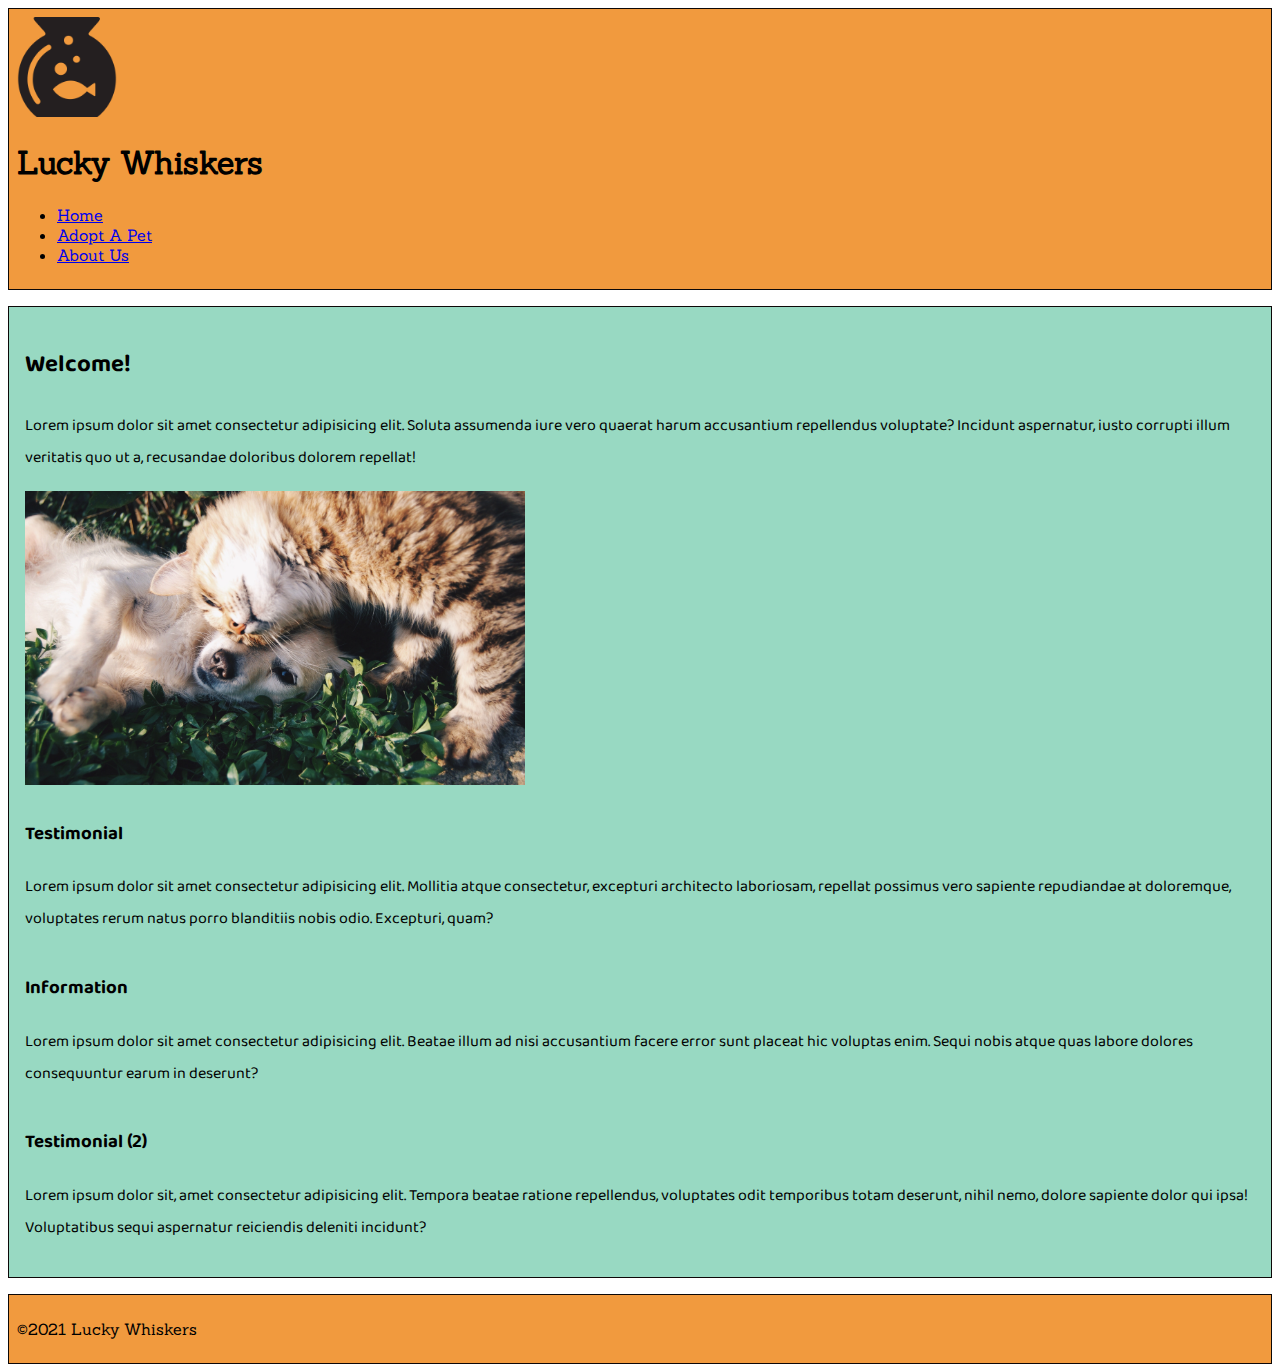
==== final-project/index.html @ 27321e48 "made progress on final project" ====
<!DOCTYPE html>
<html lang="en">
<head>
    <meta charset="UTF-8">
    <meta http-equiv="X-UA-Compatible" content="IE=edge">
    <meta name="viewport" content="width=device-width, initial-scale=1.0">
    <link rel="preconnect" href="https://fonts.googleapis.com">
    <link rel="preconnect" href="https://fonts.gstatic.com" crossorigin>
    <link href="https://fonts.googleapis.com/css2?family=Baloo+Bhaina+2&family=Sanchez&display=swap" rel="stylesheet">
    <meta name="description" content="Adopt a pet here! We offer a large variety of friendly animals, just waiting for their new family. Just select the animals that best suits you and we will deliver him to your door. No mess, no fuss.">
    <link rel="stylesheet" href="css/final-style.css">
    <title>Lucky Whiskers</title>
</head>
<body>
    <div class="page">
        <header>
            <a href="index.html">
                <img src="images/fish-logo.png" alt="Logo of a fish in a fishbowl." class="logo">
            </a>
            <h1>Lucky Whiskers</h1>
            <nav>
                <ul>
                    <li><a href="index.html">Home</a></li>
                    <li><a href="adopt-a-pet.html">Adopt A Pet</a></li>
                    <li><a href="about-us.html">About Us</a></li>
                </ul>
            </nav>
        </header>
        <main>
            <div>
                <h2>Welcome!</h2>
                <p>Lorem ipsum dolor sit amet consectetur adipisicing elit. Soluta assumenda iure vero quaerat harum accusantium repellendus voluptate? Incidunt aspernatur, iusto corrupti illum veritatis quo ut a, recusandae doloribus dolorem repellat!</p>
            </div>
            <div>
                <img src="images/hero-image.jpg" alt="Photo of a cat playing with a dog">
            </div>
            <div>
                <h3>Testimonial</h3>
                <p>Lorem ipsum dolor sit amet consectetur adipisicing elit. Mollitia atque consectetur, excepturi architecto laboriosam, repellat possimus vero sapiente repudiandae at doloremque, voluptates rerum natus porro blanditiis nobis odio. Excepturi, quam?</p>
            </div>
            <div>
                <h3>Information</h3>
                <p>Lorem ipsum dolor sit amet consectetur adipisicing elit. Beatae illum ad nisi accusantium facere error sunt placeat hic voluptas enim. Sequi nobis atque quas labore dolores consequuntur earum in deserunt?</p>
            </div>
            <div>
                <h3>Testimonial (2)</h3>
                <p>Lorem ipsum dolor sit, amet consectetur adipisicing elit. Tempora beatae ratione repellendus, voluptates odit temporibus totam deserunt, nihil nemo, dolore sapiente dolor qui ipsa! Voluptatibus sequi aspernatur reiciendis deleniti incidunt?</p>
            </div>
        </main>
        <footer>
            <p>©2021 Lucky Whiskers</p>
        </footer>
    </div>
</body>
</html>
---- final-project/css/final-style.css ----
header {
  margin: 0 auto;
  padding: 0.5rem;
  border: 1px solid #0d0808;
  background-color: #f19a3e;
  font-family: "Sanchez", serif;
}

main {
  display: grid;
  margin: 1rem auto;
  padding: 1rem;
  border: 1px solid #0d0808;
  background-color: #98d9c2;
  font-family: "Baloo Bhaina 2", cursive;
}

main img {
  width: 500px;
  height: auto;
}

footer {
  margin: 0 auto;
  padding: 0.5rem;
  border: 1px solid #0d0808;
  background-color: #f19a3e;
  font-family: "Sanchez", serif;
}

.logo {
  width: 100px;
  height: auto;
}
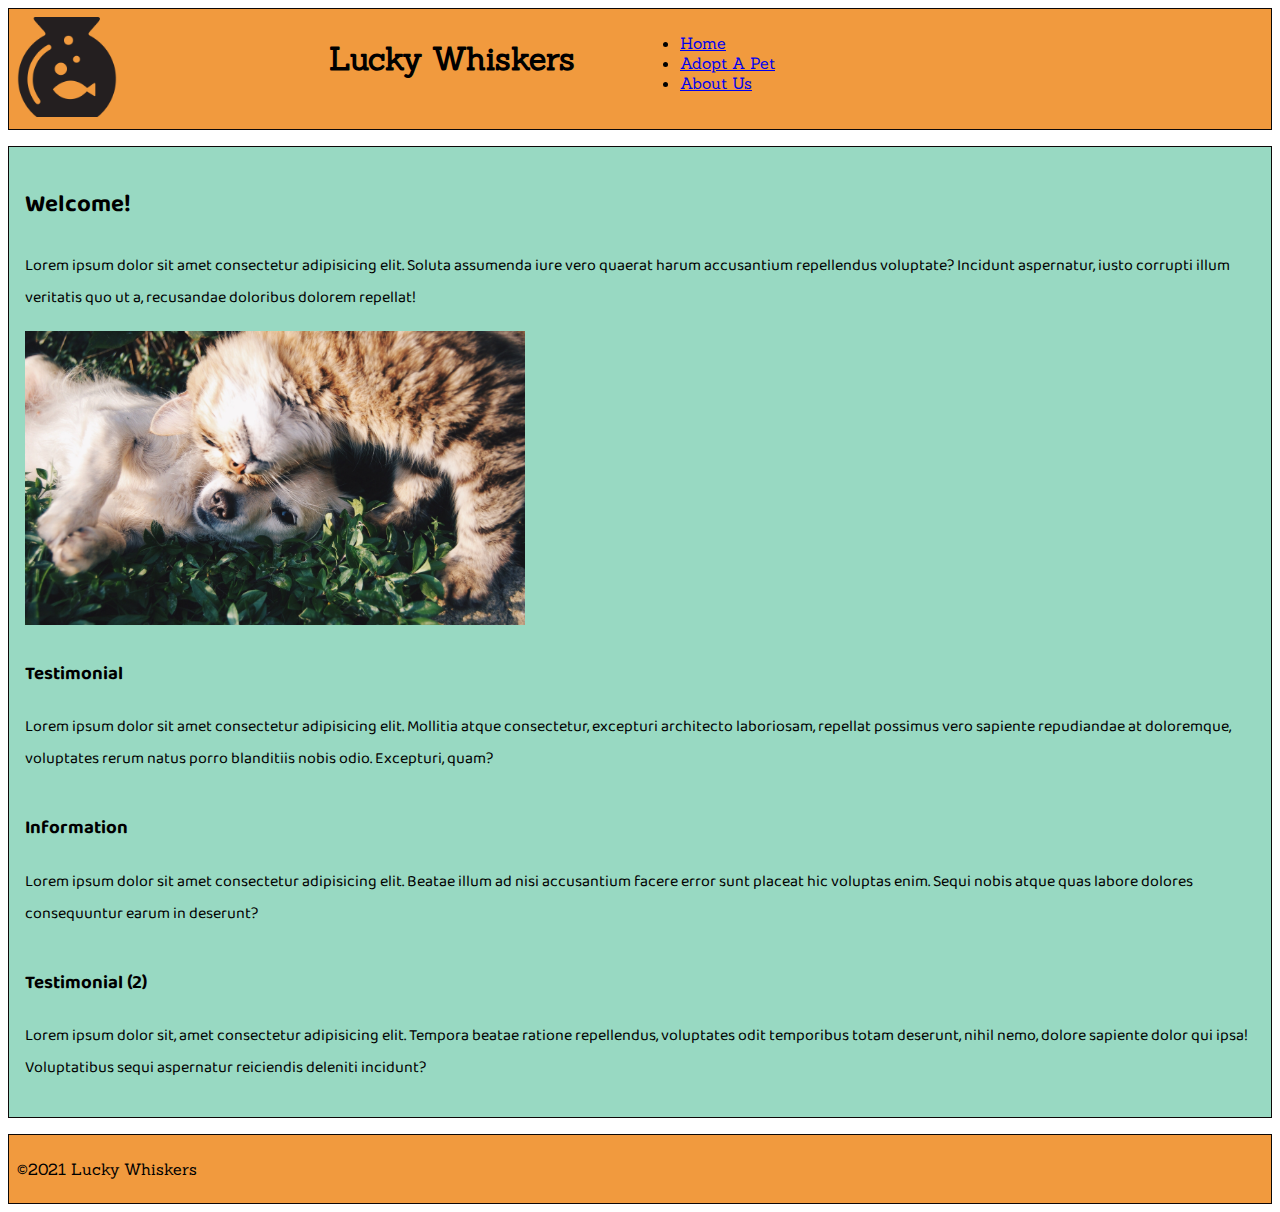
==== commit 3705bc6a: "media card creation" ====
--- a/final-project/index.html
+++ b/final-project/index.html
@@ -31,7 +31,7 @@
                 <h2>Welcome!</h2>
                 <p>Lorem ipsum dolor sit amet consectetur adipisicing elit. Soluta assumenda iure vero quaerat harum accusantium repellendus voluptate? Incidunt aspernatur, iusto corrupti illum veritatis quo ut a, recusandae doloribus dolorem repellat!</p>
             </div>
-            <div>
+            <div class="hero">
                 <img src="images/hero-image.jpg" alt="Photo of a cat playing with a dog">
             </div>
             <div>
--- a/final-project/css/final-style.css
+++ b/final-project/css/final-style.css
@@ -1,4 +1,6 @@
 header {
+  display: grid;
+  grid-template-columns: 1fr 1fr 2fr;
   margin: 0 auto;
   padding: 0.5rem;
   border: 1px solid #0d0808;
@@ -32,3 +34,11 @@
   width: 100px;
   height: auto;
 }
+
+.left {
+  grid-column: 1/2;
+}
+
+.right {
+  grid-column: 2/3;
+}
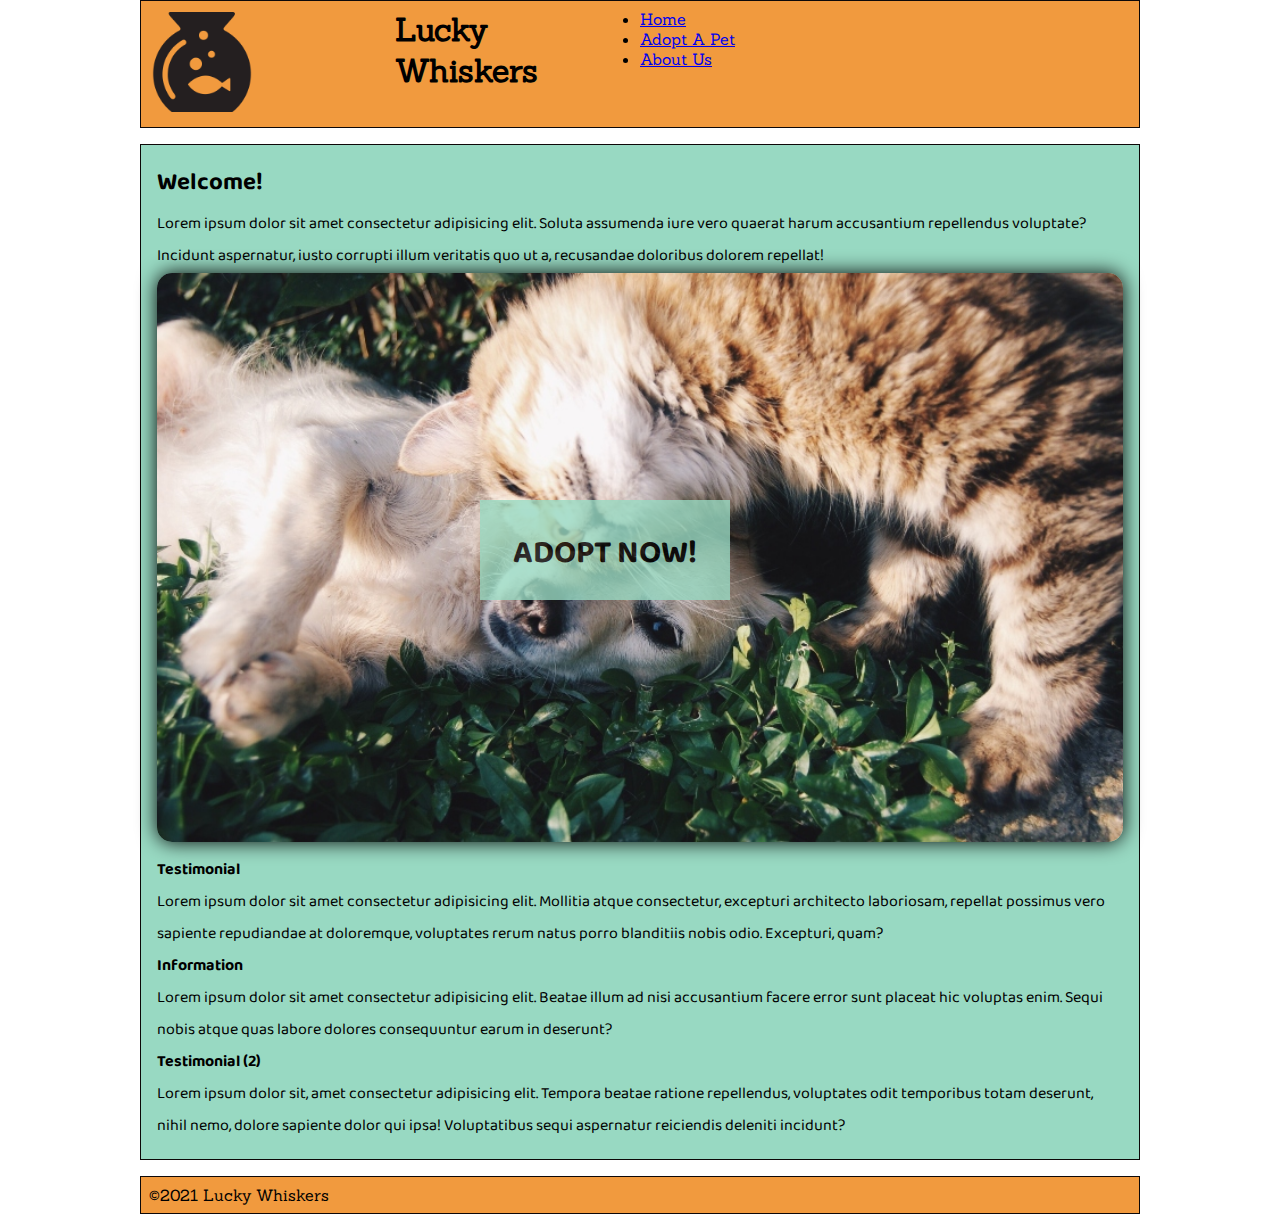
==== commit fe59ca7a: "alterations to images" ====
--- a/final-project/index.html
+++ b/final-project/index.html
@@ -33,17 +33,22 @@
             </div>
             <div class="hero">
                 <img src="images/hero-image.jpg" alt="Photo of a cat playing with a dog">
+                <a href="adopt-a-pet.html">
+                    <section class="button">
+                        <h3>ADOPT NOW!</h3>
+                    </section>
+                </a>
             </div>
             <div>
-                <h3>Testimonial</h3>
+                <h4>Testimonial</h4>
                 <p>Lorem ipsum dolor sit amet consectetur adipisicing elit. Mollitia atque consectetur, excepturi architecto laboriosam, repellat possimus vero sapiente repudiandae at doloremque, voluptates rerum natus porro blanditiis nobis odio. Excepturi, quam?</p>
             </div>
             <div>
-                <h3>Information</h3>
+                <h4>Information</h4>
                 <p>Lorem ipsum dolor sit amet consectetur adipisicing elit. Beatae illum ad nisi accusantium facere error sunt placeat hic voluptas enim. Sequi nobis atque quas labore dolores consequuntur earum in deserunt?</p>
             </div>
             <div>
-                <h3>Testimonial (2)</h3>
+                <h4>Testimonial (2)</h4>
                 <p>Lorem ipsum dolor sit, amet consectetur adipisicing elit. Tempora beatae ratione repellendus, voluptates odit temporibus totam deserunt, nihil nemo, dolore sapiente dolor qui ipsa! Voluptatibus sequi aspernatur reiciendis deleniti incidunt?</p>
             </div>
         </main>
--- a/final-project/css/final-style.css
+++ b/final-project/css/final-style.css
@@ -1,3 +1,9 @@
+* {
+  margin: 0;
+  padding: 0;
+  box-sizing: border-box;
+}
+
 header {
   display: grid;
   grid-template-columns: 1fr 1fr 2fr;
@@ -17,11 +23,6 @@
   font-family: "Baloo Bhaina 2", cursive;
 }
 
-main img {
-  width: 500px;
-  height: auto;
-}
-
 footer {
   margin: 0 auto;
   padding: 0.5rem;
@@ -30,15 +31,89 @@
   font-family: "Sanchez", serif;
 }
 
+.page {
+  max-width: 1000px;
+  height: auto;
+  margin: 0 auto;
+}
+
 .logo {
   width: 100px;
-  height: auto;
+  margin: 0.2rem;
+}
+
+.hero img {
+  width: 100%;
+  position: relative;
+  border-radius: 15px;
+  box-shadow: 0 0 20px #000000;
+}
+
+.button {
+  width: 250px;
+  height: 100px;
+  position: absolute;
+  top: 500px;
+  right: 550px;
+  background-color: #98d9c2;
+  text-align: center;
+  opacity: 0.8;
+}
+
+.button h3 {
+  text-decoration: none;
+  font-size: 2rem;
+  padding: 1.5rem;
+  color: #000000;
+}
+
+.button:hover {
+  background-color: #f19a3e;
+}
+
+.pets {
+  display: grid;
+}
+
+.pets img {
+  border-radius: 360px;
+  box-shadow: 0 0 10px #000000;
+}
+
+.dog1,
+.lizard {
+  grid-column: 1/2;
+}
+
+.cat1,
+.dog2 {
+  grid-column: 2/3;
+}
+
+.bird,
+.fish {
+  grid-column: 3/4;
+}
+
+.rabbit,
+.cat2 {
+  grid-column: 4/5;
 }
 
 .left {
   grid-column: 1/2;
 }
 
+.left img {
+  border-radius: 15px;
+  box-shadow: 0 0 20px #000000;
+}
+
 .right {
   grid-column: 2/3;
 }
+
+.right img {
+  border-radius: 15px;
+  box-shadow: 0 0 20px #000000;
+}
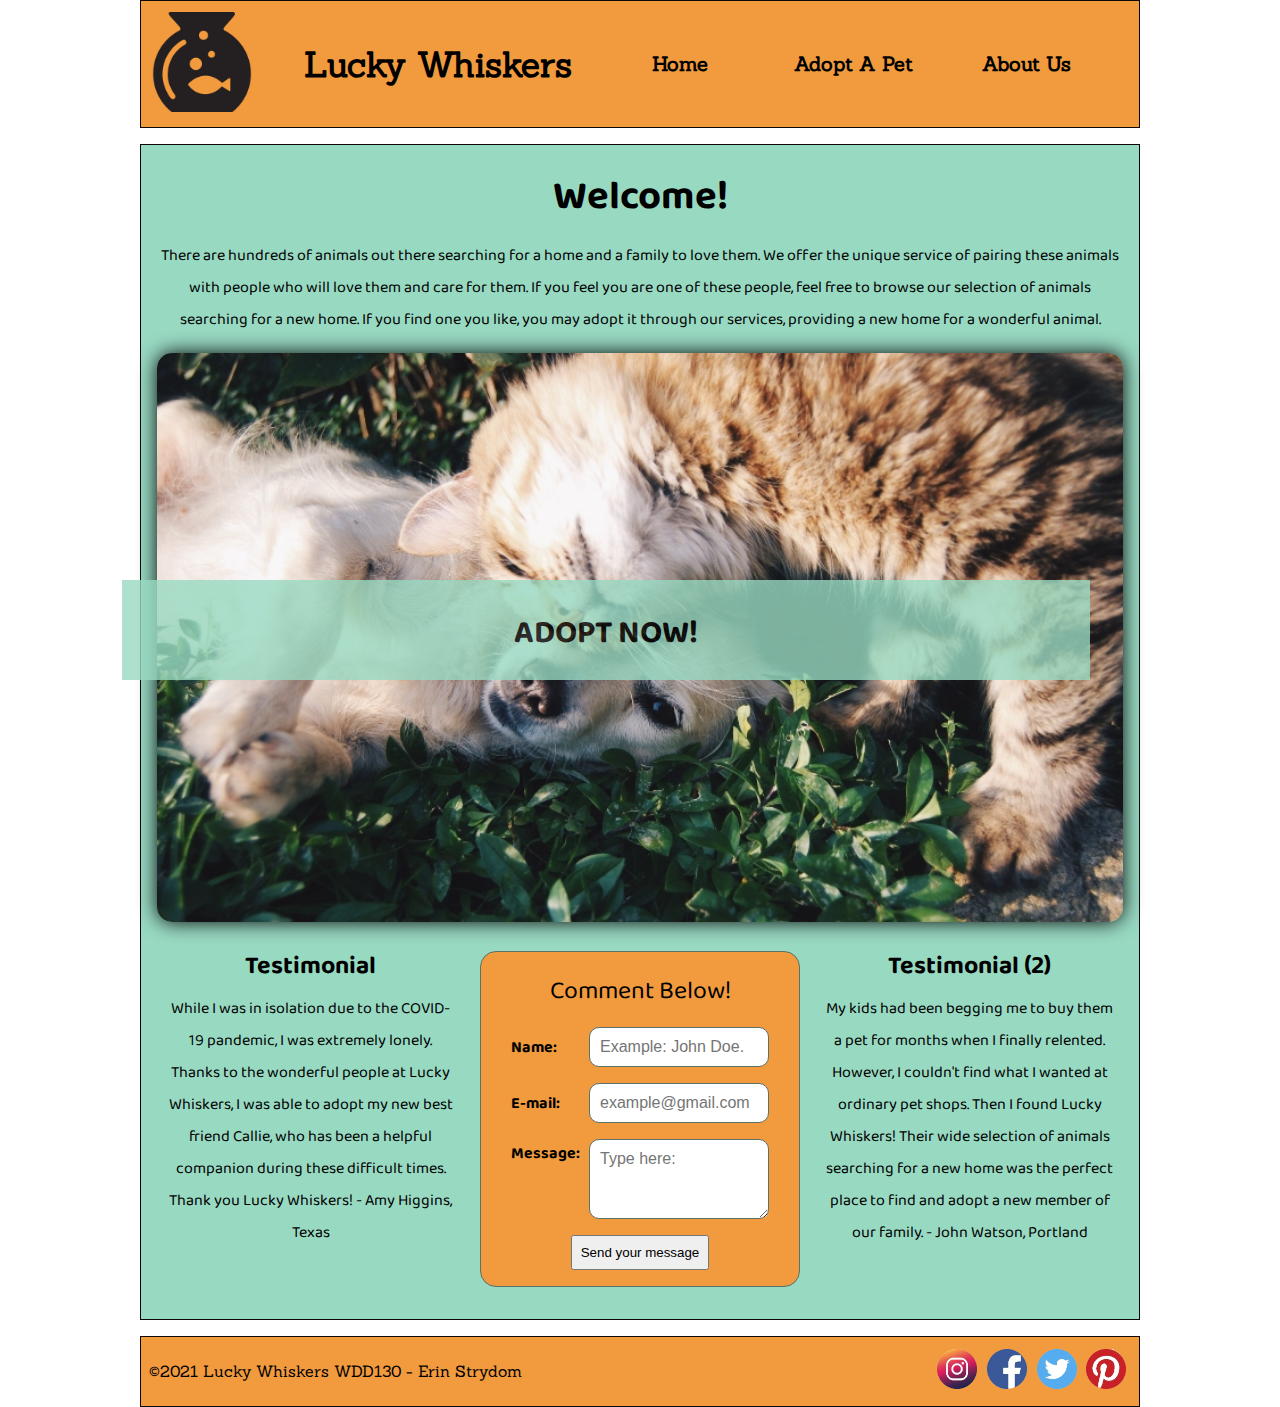
==== commit e743e74b: "final project finish" ====
--- a/final-project/index.html
+++ b/final-project/index.html
@@ -19,7 +19,7 @@
             </a>
             <h1>Lucky Whiskers</h1>
             <nav>
-                <ul>
+                <ul class="nav">
                     <li><a href="index.html">Home</a></li>
                     <li><a href="adopt-a-pet.html">Adopt A Pet</a></li>
                     <li><a href="about-us.html">About Us</a></li>
@@ -27,9 +27,9 @@
             </nav>
         </header>
         <main>
-            <div>
+            <div class="welcome">
                 <h2>Welcome!</h2>
-                <p>Lorem ipsum dolor sit amet consectetur adipisicing elit. Soluta assumenda iure vero quaerat harum accusantium repellendus voluptate? Incidunt aspernatur, iusto corrupti illum veritatis quo ut a, recusandae doloribus dolorem repellat!</p>
+                <p>There are hundreds of animals out there searching for a home and a family to love them. We offer the unique service of pairing these animals with people who will love them and care for them. If you feel you are one of these people, feel free to browse our selection of animals searching for a new home. If you find one you like, you may adopt it through our services, providing a new home for a wonderful animal.</p>
             </div>
             <div class="hero">
                 <img src="images/hero-image.jpg" alt="Photo of a cat playing with a dog">
@@ -39,21 +39,45 @@
                     </section>
                 </a>
             </div>
-            <div>
+            <div class="test-1">
                 <h4>Testimonial</h4>
-                <p>Lorem ipsum dolor sit amet consectetur adipisicing elit. Mollitia atque consectetur, excepturi architecto laboriosam, repellat possimus vero sapiente repudiandae at doloremque, voluptates rerum natus porro blanditiis nobis odio. Excepturi, quam?</p>
+                <p>While I was in isolation due to the COVID-19 pandemic, I was extremely lonely. Thanks to the wonderful people at Lucky Whiskers, I was able to adopt my new best friend Callie, who has been a helpful companion during these difficult times. Thank you Lucky Whiskers! - Amy Higgins, Texas</p>
             </div>
-            <div>
-                <h4>Information</h4>
-                <p>Lorem ipsum dolor sit amet consectetur adipisicing elit. Beatae illum ad nisi accusantium facere error sunt placeat hic voluptas enim. Sequi nobis atque quas labore dolores consequuntur earum in deserunt?</p>
+            <div class="form">
+                <form action="index.html" method="get">
+                    <h4>Comment Below!</h4>
+                    <ul>
+                        <li>
+                            <label for="name">Name:</label>
+                            <input type="text" id="name" placeholder="Example: John Doe." name="user_name">
+                        </li>
+                        <li>
+                            <label for="mail">E-mail:</label>
+                            <input type="email" id="mail" placeholder="example@gmail.com" name="user_email">
+                        </li>
+                        <li>
+                            <label for="msg">Message:</label>
+                            <textarea id="msg" placeholder="Type here:"></textarea>
+                        </li>
+                        <li class="submit">
+                            <button type="submit">Send your message</button>
+                        </li>
+                    </ul>
+                </form>
             </div>
-            <div>
+            <div class="test-2">
                 <h4>Testimonial (2)</h4>
-                <p>Lorem ipsum dolor sit, amet consectetur adipisicing elit. Tempora beatae ratione repellendus, voluptates odit temporibus totam deserunt, nihil nemo, dolore sapiente dolor qui ipsa! Voluptatibus sequi aspernatur reiciendis deleniti incidunt?</p>
+                <p>My kids had been begging me to buy them a pet for months when I finally relented. However, I couldn't find what I wanted at ordinary pet shops. Then I found Lucky Whiskers! Their wide selection of animals searching for a new home was the perfect place to find and adopt a new member of our family. - John Watson, Portland</p>
             </div>
         </main>
         <footer>
-            <p>©2021 Lucky Whiskers</p>
+            <p>©2021 Lucky Whiskers WDD130 - Erin Strydom</p>
+            <div class="social">
+                <a href="https://www.instagram.com/?hl=en" target="_blank"><img src="images/instagram.png" alt="Instagram Logo"></a>
+                <a href="https://www.facebook.com/" target="_blank"><img src="images/facebook.png" alt="Facebook Logo"></a>
+                <a href="https://twitter.com/?lang=en" target="_blank"><img src="images/twitter.png" alt="Twitter Logo"></a>
+                <a href="https://za.pinterest.com/" target="_blank"><img src="images/pinterest.png" alt="Pinterest Logo"></a>
+            </div>
         </footer>
     </div>
 </body>
--- a/final-project/css/final-style.css
+++ b/final-project/css/final-style.css
@@ -6,12 +6,36 @@
 
 header {
   display: grid;
-  grid-template-columns: 1fr 1fr 2fr;
+  grid-template-columns: 150px 0.5fr 1fr;
   margin: 0 auto;
   padding: 0.5rem;
   border: 1px solid #0d0808;
   background-color: #f19a3e;
   font-family: "Sanchez", serif;
+  align-items: center;
+  line-height: normal;
+  text-decoration: none;
+}
+
+h1 {
+  color: #000000;
+  font-size: 2.2rem;
+  text-align: center;
+}
+
+nav ul li {
+  list-style-type: none;
+}
+
+nav a {
+  display: block;
+  width: 170px;
+  height: 30px;
+  padding: 1rem;
+  color: #000000;
+  text-decoration: none;
+  font-size: 20px;
+  font-weight: 800;
 }
 
 main {
@@ -21,6 +45,7 @@
   border: 1px solid #0d0808;
   background-color: #98d9c2;
   font-family: "Baloo Bhaina 2", cursive;
+  text-align: center;
 }
 
 footer {
@@ -29,6 +54,9 @@
   border: 1px solid #0d0808;
   background-color: #f19a3e;
   font-family: "Sanchez", serif;
+  display: grid;
+  grid-template-columns: 1fr 1fr auto;
+  align-items: center;
 }
 
 .page {
@@ -40,6 +68,35 @@
 .logo {
   width: 100px;
   margin: 0.2rem;
+}
+
+.nav {
+  display: flex;
+  list-style-type: none;
+  text-align: center;
+  justify-content: space-evenly;
+  line-height: 0;
+  margin: 0;
+  padding: 1rem;
+}
+
+.nav a:hover {
+  color: #000000;
+  background-color: #98d9c2;
+}
+
+.welcome {
+  grid-column: 1/4;
+  grid-row: 1/2;
+}
+
+.welcome h2 {
+  font-size: 40px;
+}
+
+.hero {
+  grid-column: 1/4;
+  grid-row: 2/3;
 }
 
 .hero img {
@@ -47,14 +104,15 @@
   position: relative;
   border-radius: 15px;
   box-shadow: 0 0 20px #000000;
+  margin-top: 1rem;
 }
 
 .button {
-  width: 250px;
+  width: 968px;
   height: 100px;
   position: absolute;
-  top: 500px;
-  right: 550px;
+  top: 580px;
+  right: 190px;
   background-color: #98d9c2;
   text-align: center;
   opacity: 0.8;
@@ -71,13 +129,97 @@
   background-color: #f19a3e;
 }
 
+.test-1 {
+  grid-column: 1/2;
+  grid-row: 3/4;
+  margin: 0.5rem;
+}
+
+.test-1 h4,
+.test-2 h4 {
+  font-size: 25px;
+}
+
+.form {
+  grid-column: 2/3;
+  grid-row: 3/4;
+  margin: 1rem;
+  width: 320px;
+  padding: 1em;
+  border: 1px solid #5a716a;
+  border-radius: 1em;
+  background-color: #f19a3e;
+}
+
+.form h4 {
+  font-size: 25px;
+  font-weight: 300;
+  margin-bottom: 0.5rem;
+}
+
+.form ul {
+  list-style: none;
+  margin: 0;
+  padding: 0;
+}
+
+.form li + li {
+  margin-top: 1em;
+}
+
+.form label {
+  display: inline-block;
+  width: 75px;
+  text-align: left;
+  font-weight: bold;
+}
+
+.form input,
+.form textarea {
+  padding: 10px;
+  font: 1em sans-serif;
+  width: 180px;
+  box-sizing: border-box;
+  border: 1px solid #5a716a;
+  border-radius: 10px;
+}
+
+.form input:focus,
+.form textarea:focus {
+  border-color: #5a716a;
+}
+
+.form textarea {
+  vertical-align: top;
+  height: 5em;
+}
+
+.submit button {
+  padding: 0.5rem;
+}
+
+.submit button:hover {
+  cursor: pointer;
+}
+
+.test-2 {
+  grid-column: 3/4;
+  grid-row: 3/4;
+  margin: 0.5rem;
+}
+
 .pets {
   display: grid;
+}
+
+.pets p {
+  margin: 0.5rem;
 }
 
 .pets img {
   border-radius: 360px;
   box-shadow: 0 0 10px #000000;
+  margin: 0.5rem;
 }
 
 .dog1,
@@ -100,13 +242,42 @@
   grid-column: 4/5;
 }
 
+.banner-1 {
+  width: 965px;
+  height: 100px;
+  background-color: #f19a3e;
+  margin-top: 1rem;
+  margin-bottom: 1rem;
+  font-size: 40px;
+  border: #000000;
+  border-radius: 20px;
+}
+
+.banner-2 {
+  width: 965px;
+  height: 100px;
+  background-color: #f19a3e;
+  margin-top: 1rem;
+  margin-bottom: 1rem;
+  font-size: 40px;
+  grid-column: 1/3;
+  border: #000000;
+  border-radius: 20px;
+}
+
 .left {
   grid-column: 1/2;
+}
+
+.left p,
+.right p {
+  margin: 1rem;
 }
 
 .left img {
   border-radius: 15px;
   box-shadow: 0 0 20px #000000;
+  margin: 1rem;
 }
 
 .right {
@@ -116,4 +287,21 @@
 .right img {
   border-radius: 15px;
   box-shadow: 0 0 20px #000000;
-}
+  margin: 1rem;
+}
+
+.social {
+  display: flex;
+  flex-direction: row;
+  justify-content: flex-end;
+}
+
+.social img {
+  width: 40px;
+  height: auto;
+  margin: 0.3rem;
+}
+
+.social img:hover {
+  transform: scale(1.2);
+}
